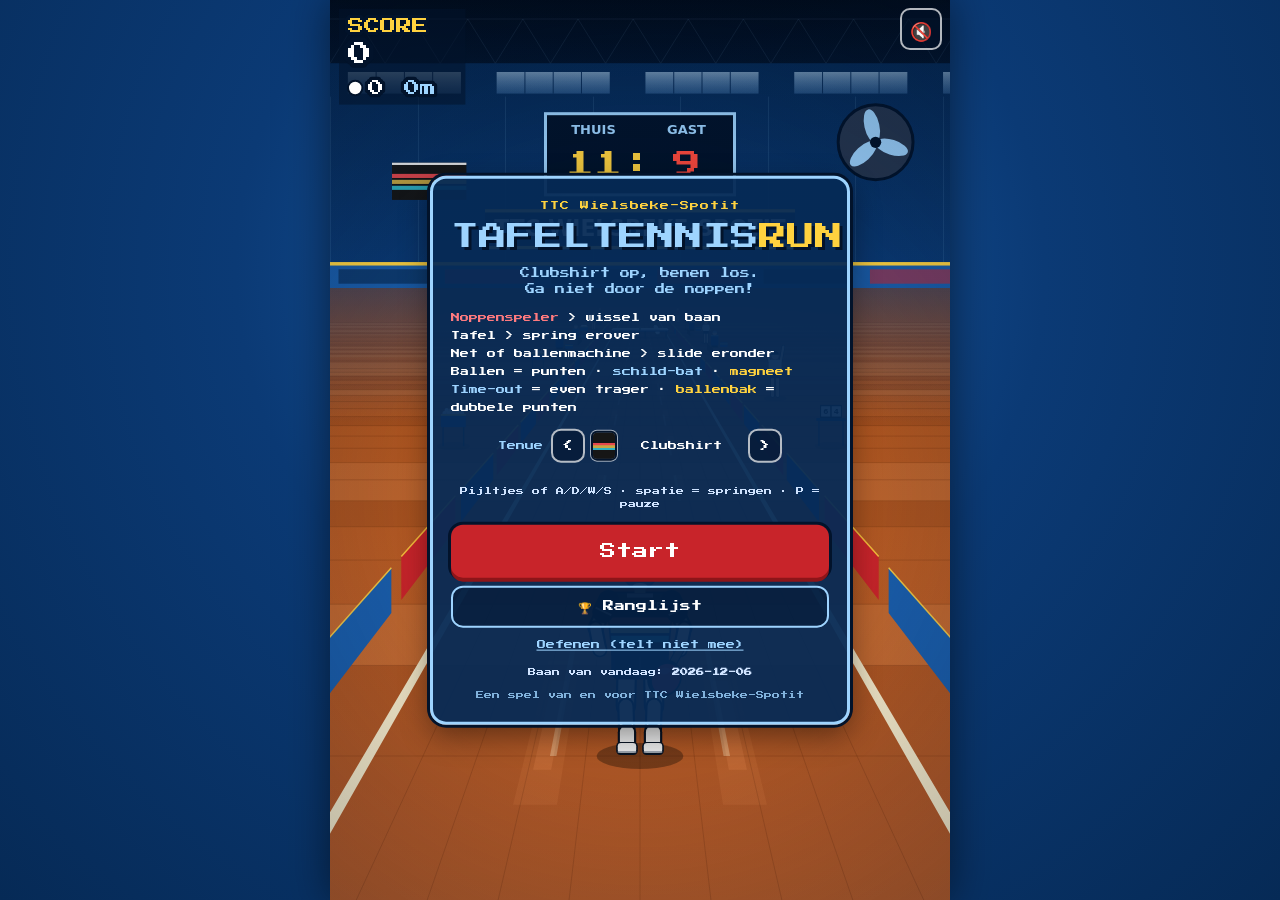
==== index.html @ 85e61050 "Add a leaderboard screen: today and all-time A Ranglijst button on the title screen (and "Ook aller " ====
<!doctype html>
<html lang="nl">
<head>
  <meta charset="utf-8">
  <meta name="viewport" content="width=device-width, initial-scale=1, viewport-fit=cover">
  <meta name="theme-color" content="#0b3a75">
  <title>TAFELTENNISRUN — TTC Wielsbeke-Spotit</title>
  <meta name="description" content="De runner van TTC Wielsbeke-Spotit. Eindeloos smashen door de sporthal: ontwijk noppenspelers, spring over tafels en slide onder netten door. Elke dag een nieuwe baan.">
  <link rel="icon" href="data:image/svg+xml,%3Csvg xmlns=%22http://www.w3.org/2000/svg%22 viewBox=%220 0 16 16%22%3E%3Ccircle cx=%228%22 cy=%228%22 r=%227%22 fill=%22%23fff%22 stroke=%22%23c8242a%22 stroke-width=%222%22/%3E%3C/svg%3E">
  <link rel="preconnect" href="https://fonts.googleapis.com">
  <link rel="preconnect" href="https://fonts.gstatic.com" crossorigin>
  <link href="https://fonts.googleapis.com/css2?family=Press+Start+2P&display=swap" rel="stylesheet">
  <link rel="stylesheet" href="style.css">
</head>
<body>
  <main id="app">
    <canvas id="game" aria-label="Speelveld"></canvas>

    <div class="corner" data-ui>
      <button id="btn-pause" class="icon" type="button" aria-label="Pauze" title="Pauze (P)">&#10073;&#10073;</button>
      <button id="btn-sound" class="icon" type="button" aria-label="Geluid aanzetten" aria-pressed="false" title="Geluid aan/uit">&#128263;</button>
    </div>

    <!-- titelscherm -->
    <section id="screen-start" class="panel" data-ui>
      <p class="club">TTC Wielsbeke-Spotit</p>
      <h1>TAFELTENNIS<span>RUN</span></h1>
      <p class="tag">Clubshirt op, benen los.<br>Ga niet door de noppen!</p>
      <ul class="how">
        <li><b class="red">Noppenspeler</b> &gt; wissel van baan</li>
        <li><b>Tafel</b> &gt; spring erover</li>
        <li><b>Net of ballenmachine</b> &gt; slide eronder</li>
        <li><b>Ballen</b> = punten &middot; <b class="blue">schild-bat</b> &middot; <b class="gold">magneet</b></li>
        <li><b class="blue">Time-out</b> = even trager &middot; <b class="gold">ballenbak</b> = dubbele punten</li>
      </ul>
      <div id="skin-picker" class="skin-picker">
        <span class="lbl">Tenue</span>
        <button id="skin-prev" class="icon" type="button" aria-label="Vorig tenue">&lt;</button>
        <span id="skin-swatch" class="swatch" aria-hidden="true"></span>
        <span id="skin-name" class="name" aria-live="polite">Clubshirt</span>
        <button id="skin-next" class="icon" type="button" aria-label="Volgend tenue">&gt;</button>
      </div>
      <p class="skin-lock" id="skin-lock"></p>
      <p class="keys">
        <span class="touch">Veeg links, rechts, omhoog of omlaag. Tik = springen.</span>
        <span class="pc">Pijltjes of A/D/W/S &middot; spatie = springen &middot; P = pauze</span>
      </p>
      <button id="btn-start" class="big" type="button">Start</button>
      <button id="btn-board" class="mid" type="button">&#127942; Ranglijst</button>
      <button id="btn-practice" class="small" type="button">Oefenen (telt niet mee)</button>
      <p class="seed">Baan van vandaag: <b id="seed-today"></b></p>
      <p class="best" id="best-ever"></p>
      <p class="foot">Een spel van en voor TTC Wielsbeke-Spotit</p>
    </section>

    <!-- pauze -->
    <section id="screen-pause" class="panel" data-ui hidden>
      <h2>Pauze</h2>
      <button id="btn-resume" class="big" type="button">Verder</button>
      <button id="btn-quit" class="small" type="button">Stoppen</button>
    </section>

    <!-- game over -->
    <section id="screen-over" class="panel over" data-ui hidden>
      <h2 id="over-title">Gebotst!</h2>
      <p class="final"><span id="over-score">0</span> punten</p>
      <p class="sub" id="over-detail"></p>
      <p class="unlock" id="unlock-note" hidden></p>

      <form id="name-form" hidden>
        <label for="name-input">Je naam voor de ranglijst</label>
        <div class="row">
          <input id="name-input" maxlength="16" autocomplete="nickname" spellcheck="false" placeholder="Naam">
          <button type="submit">Bewaar</button>
        </div>
      </form>
      <p class="sub" id="submit-note"></p>

      <button id="btn-again" class="big" type="button">Opnieuw</button>

      <div class="board">
        <h3 id="board-title">Ranglijst TTC Wielsbeke-Spotit</h3>
        <ol id="board-list"></ol>
        <p class="sub" id="board-note"></p>
      </div>
      <button id="btn-board-over" class="mid" type="button">&#127942; Ook aller tijden</button>
      <button id="btn-home" class="small" type="button">Naar het begin</button>
    </section>

    <!-- ranglijsten: vandaag en aller tijden -->
    <section id="screen-board" class="panel over" data-ui hidden>
      <h2>Ranglijst</h2>
      <div class="tabs" role="tablist" aria-label="Welke ranglijst">
        <button id="tab-day" role="tab" type="button" aria-selected="true" aria-controls="rank-list">Vandaag</button>
        <button id="tab-all" role="tab" type="button" aria-selected="false" aria-controls="rank-list">Aller tijden</button>
      </div>
      <div class="board">
        <h3 id="rank-title"></h3>
        <ol id="rank-list" role="tabpanel"></ol>
        <p class="sub" id="rank-note"></p>
      </div>
      <button id="btn-board-back" class="big" type="button">Terug</button>
    </section>
  </main>

  <script src="config.js"></script>
  <script src="rng.js"></script>
  <script src="world.js"></script>
  <script src="game.js"></script>
  <script src="skins.js"></script>
  <script src="input.js"></script>
  <script src="render.js"></script>
  <script src="board.js"></script>
  <script src="app.js"></script>
</body>
</html>
---- style.css ----
/* ============================================================
   Tafeltennisrun — layout en thema
   TTC Wielsbeke-Spotit: zelfde palet en lettertype als smash.
   ============================================================ */
:root{
  --blue-deep:#062a56;
  --blue:#0b3a75;
  --blue-mid:#1a5ca8;
  --blue-lt:#2f7fd4;
  --blue-hi:#7ec1ff;
  --chrome:#9ed4ff;
  --red:#c8242a;
  --red-dark:#8d1519;
  --gold:#ffd23f;
  --ink:#02132b;
  --paper:#f4f7fb;
  --panel:rgba(6,42,86,.94);
  --px: 'Press Start 2P', 'Courier New', monospace;
}

*{ box-sizing:border-box; margin:0; padding:0; }
html,body{ height:100%; }

body{
  background:radial-gradient(circle at 50% 30%, var(--blue-mid) 0%, var(--blue) 45%, var(--blue-deep) 100%);
  color:#fff;
  font-family:var(--px);
  font-size:11px;
  line-height:1.6;
  overflow:hidden;
  -webkit-tap-highlight-color:transparent;
  -webkit-user-select:none; user-select:none;
}

#app{
  position:relative;
  width:100%;
  max-width:620px;
  height:100vh;
  height:100dvh;
  margin:0 auto;
  overflow:hidden;
  background:var(--ink);
  box-shadow:0 0 40px rgba(0,0,0,.5);
}

#game{
  position:absolute; inset:0;
  width:100%; height:100%;
  display:block;
  touch-action:none;
}

/* ---------- knoppen in de hoek ---------- */
.corner{
  position:absolute; top:8px; right:8px;
  display:flex; gap:6px;
  z-index:3;
}
button{ font:inherit; cursor:pointer; }
.icon{
  width:42px; height:42px;
  border-radius:10px;
  border:2px solid rgba(255,255,255,.7);
  background:rgba(2,19,43,.55);
  color:#fff;
  font-size:18px; line-height:1;
}
.icon:focus-visible, .panel button:focus-visible, input:focus-visible{
  outline:3px solid var(--gold); outline-offset:2px;
}

/* ---------- schermen ---------- */
.panel{
  position:absolute;
  left:50%; top:50%;
  transform:translate(-50%,-50%);
  width:min(92%, 420px);
  max-height:calc(100% - 70px);
  overflow-y:auto;
  padding:20px 18px;
  border-radius:16px;
  background:var(--panel);
  border:3px solid var(--chrome);
  box-shadow:0 0 0 3px var(--ink), 0 10px 30px rgba(0,0,0,.45);
  text-align:center;
  z-index:2;
}
.panel[hidden]{ display:none; }
.panel.over{ top:56px; transform:translateX(-50%); max-height:calc(100% - 64px); }

h1{
  font-size:clamp(15px, 5.4vw, 28px);
  font-weight:400;
  line-height:1.2;
  margin-bottom:10px;
  color:var(--chrome);
  text-shadow:3px 3px 0 var(--ink);
}
h1 span{ color:var(--gold); }
h2{ font-size:clamp(13px, 4.4vw, 20px); font-weight:400; line-height:1.4; margin-bottom:10px; color:var(--gold); text-shadow:2px 2px 0 var(--ink); }
h3{ font-size:10px; font-weight:400; margin:14px 0 8px; color:var(--chrome); }

.club{ font-size:9px; color:var(--gold); letter-spacing:1px; margin-bottom:8px; }
.tag{ color:var(--chrome); font-size:10px; margin-bottom:12px; }
.how{ list-style:none; text-align:left; margin:0 auto 12px; display:inline-block; font-size:9px; line-height:2; }
.how b{ color:#fff; font-weight:400; }
.how .red{ color:#ff7a7f; }
.how .blue{ color:var(--chrome); }
.how .gold{ color:var(--gold); }
.keys{ font-size:8px; color:#cfe3ff; margin-bottom:14px; }
.foot{ font-size:8px; color:var(--chrome); opacity:.8; margin-top:10px; }
.keys .pc{ display:none; }
@media (hover:hover) and (pointer:fine){
  .keys .touch{ display:none; }
  .keys .pc{ display:inline; }
}

/* tenuekiezer */
.skin-picker{
  display:flex; align-items:center; justify-content:center; gap:8px;
  font-size:9px; margin-bottom:4px;
}
.skin-picker .lbl{ color:var(--chrome); }
.skin-picker .icon{ width:34px; height:34px; font-size:12px; font-family:var(--px); }
.skin-picker .swatch{
  width:22px; height:26px; flex:0 0 auto;
  border-radius:4px; box-shadow:0 0 0 2px var(--ink), 0 0 0 3px rgba(255,255,255,.6);
}
.skin-picker .name{ min-width:13ch; color:#fff; }
.skin-picker.locked .swatch{ filter:grayscale(1) brightness(.55); }
.skin-picker.locked .name{ color:#8aa6c8; }
.skin-lock{ font-size:8px; color:var(--gold); min-height:12px; margin-bottom:6px; }
.unlock{
  font-size:9px; line-height:1.6; color:var(--ink); background:var(--gold);
  border-radius:8px; padding:8px; margin:8px 0;
}
.unlock[hidden]{ display:none; }

.big{
  display:block; width:100%;
  padding:14px;
  border:0; border-radius:12px;
  background:var(--red);
  color:#fff;
  font-family:var(--px);
  font-size:16px;
  box-shadow:0 4px 0 var(--red-dark), 0 0 0 3px var(--ink);
  margin:8px 0;
}
.big:active{ transform:translateY(2px); box-shadow:0 2px 0 var(--red-dark), 0 0 0 3px var(--ink); }
.mid{
  display:block; width:100%;
  padding:10px;
  border:2px solid var(--chrome); border-radius:12px;
  background:rgba(2,19,43,.45);
  color:#fff;
  font-family:var(--px);
  font-size:11px;
  margin:4px 0 2px;
}
.mid:active{ transform:translateY(1px); }
.small{
  background:none; border:0;
  color:var(--chrome);
  text-decoration:underline;
  padding:8px; font-size:9px; line-height:1.6;
}
.seed, .best, .sub{ font-size:8px; color:#cfe3ff; margin-top:6px; }
.final{ font-size:clamp(16px, 5.5vw, 24px); color:var(--gold); text-shadow:2px 2px 0 var(--ink); margin:4px 0; }

form{ margin:12px 0 4px; text-align:left; }
form label{ font-size:8px; color:#cfe3ff; }
form .row{ display:flex; gap:6px; margin-top:4px; }
form input{
  flex:1; min-width:0;
  padding:10px; font-family:var(--px); font-size:12px;
  border-radius:10px; border:2px solid var(--blue-lt);
  background:var(--paper); color:var(--ink);
  -webkit-user-select:text; user-select:text;
}
form button{
  padding:10px 14px; border:0; border-radius:10px;
  background:var(--gold); color:var(--ink); font-size:10px;
}

.board ol{
  list-style:none;
  text-align:left;
  font-size:9px;
  counter-reset:r;
}
.board li{
  display:flex; gap:8px;
  padding:4px 6px;
  border-bottom:1px solid rgba(255,255,255,.12);
  counter-increment:r;
}
.board li::before{ content:counter(r) "."; width:30px; color:var(--chrome); }
.board li .n{ flex:1; overflow:hidden; text-overflow:ellipsis; white-space:nowrap; }
.board li .s{ color:var(--gold); }
.board li.me{ background:rgba(255,210,63,.18); border-radius:6px; }
.board li.empty::before{ content:""; width:0; }

/* ranglijst-scherm: tabs vandaag / aller tijden */
.tabs{ display:flex; gap:6px; margin:4px 0 2px; }
.tabs button{
  flex:1; padding:9px 6px;
  border:2px solid var(--chrome); border-radius:10px;
  background:transparent; color:var(--chrome);
  font-family:var(--px); font-size:9px;
}
.tabs button[aria-selected="true"]{ background:var(--chrome); color:var(--ink); }
.board li .d{ color:#8aa6c8; font-size:7px; align-self:center; }
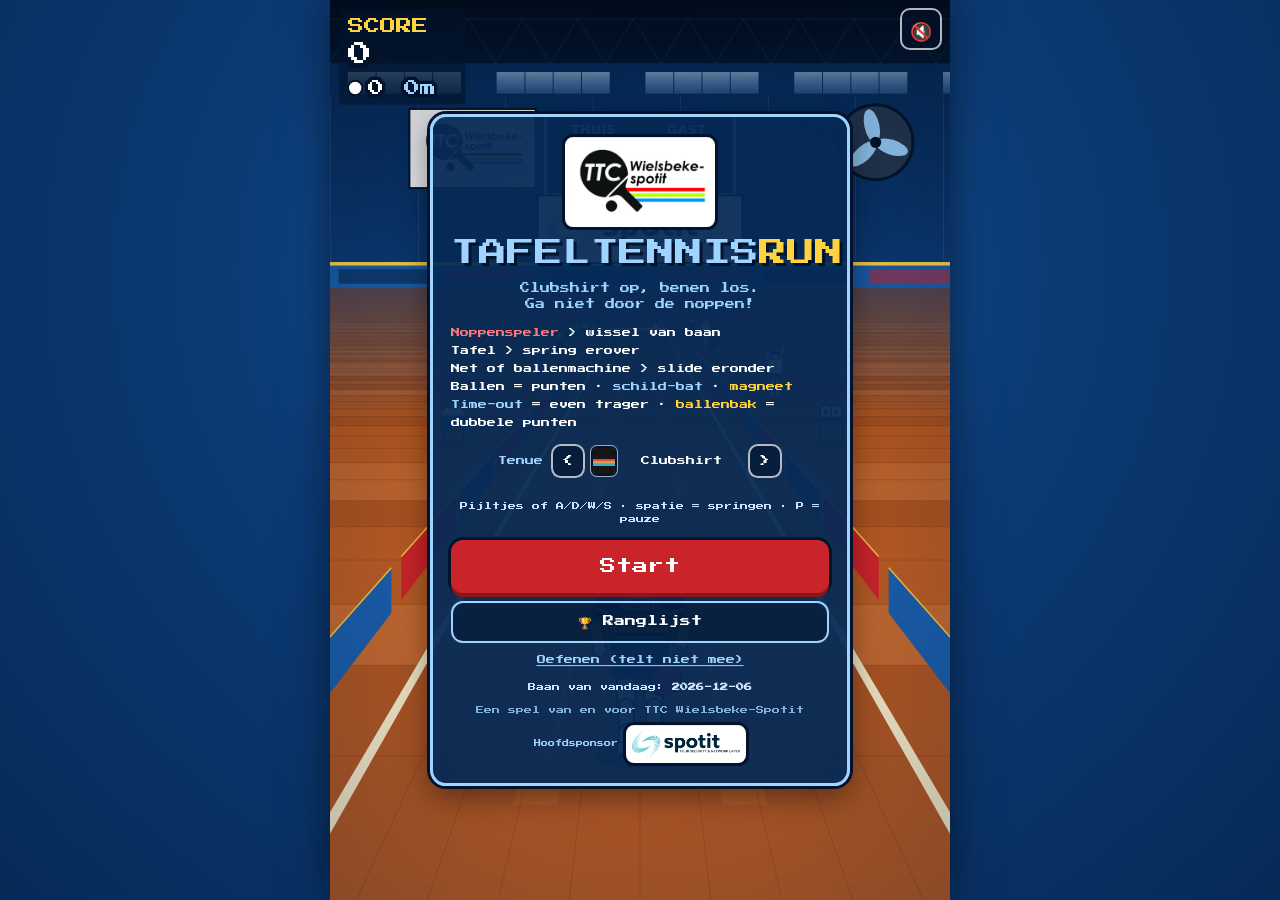
==== commit c268e8e8: "Show the real club logo and main sponsor Spotit The club logo replaces the black stripe flag on the " ====
--- a/index.html
+++ b/index.html
@@ -15,6 +15,7 @@
 <body>
   <main id="app">
     <canvas id="game" aria-label="Speelveld"></canvas>
+    <p id="hint" class="hint" role="status" aria-live="polite" hidden></p>
 
     <div class="corner" data-ui>
       <button id="btn-pause" class="icon" type="button" aria-label="Pauze" title="Pauze (P)">&#10073;&#10073;</button>
@@ -23,7 +24,7 @@
 
     <!-- titelscherm -->
     <section id="screen-start" class="panel" data-ui>
-      <p class="club">TTC Wielsbeke-Spotit</p>
+      <p class="club"><img src="img/clublogo.png" alt="TTC Wielsbeke-Spotit" width="636" height="368"></p>
       <h1>TAFELTENNIS<span>RUN</span></h1>
       <p class="tag">Clubshirt op, benen los.<br>Ga niet door de noppen!</p>
       <ul class="how">
@@ -51,6 +52,7 @@
       <p class="seed">Baan van vandaag: <b id="seed-today"></b></p>
       <p class="best" id="best-ever"></p>
       <p class="foot">Een spel van en voor TTC Wielsbeke-Spotit</p>
+      <p class="sponsor"><span>Hoofdsponsor</span><img src="img/spotit.png" alt="Spotit" width="426" height="118"></p>
     </section>
 
     <!-- pauze -->
@@ -68,7 +70,7 @@
       <p class="unlock" id="unlock-note" hidden></p>
 
       <form id="name-form" hidden>
-        <label for="name-input">Je naam voor de ranglijst</label>
+        <label id="name-label" for="name-input">Je naam voor de ranglijst</label>
         <div class="row">
           <input id="name-input" maxlength="16" autocomplete="nickname" spellcheck="false" placeholder="Naam">
           <button type="submit">Bewaar</button>
@@ -107,8 +109,11 @@
   <script src="rng.js"></script>
   <script src="world.js"></script>
   <script src="game.js"></script>
+  <script src="replay.js"></script>
   <script src="skins.js"></script>
   <script src="input.js"></script>
+  <script src="audio.js"></script>
+  <script src="hints.js"></script>
   <script src="render.js"></script>
   <script src="board.js"></script>
   <script src="app.js"></script>
--- a/style.css
+++ b/style.css
@@ -101,7 +101,11 @@
 h2{ font-size:clamp(13px, 4.4vw, 20px); font-weight:400; line-height:1.4; margin-bottom:10px; color:var(--gold); text-shadow:2px 2px 0 var(--ink); }
 h3{ font-size:10px; font-weight:400; margin:14px 0 8px; color:var(--chrome); }
 
-.club{ font-size:9px; color:var(--gold); letter-spacing:1px; margin-bottom:8px; }
+.club{ margin:0 auto 10px; }
+.club img, .sponsor img{ display:block; height:auto; background:#fff; border-radius:8px; box-shadow:0 0 0 3px var(--ink); }
+.club img{ width:min(46%, 150px); margin:0 auto; padding:6px 8px; }
+.sponsor{ display:flex; align-items:center; justify-content:center; gap:8px; margin-top:8px; font-size:7px; color:var(--chrome); }
+.sponsor img{ width:min(40%, 120px); padding:4px 6px; }
 .tag{ color:var(--chrome); font-size:10px; margin-bottom:12px; }
 .how{ list-style:none; text-align:left; margin:0 auto 12px; display:inline-block; font-size:9px; line-height:2; }
 .how b{ color:#fff; font-weight:400; }
@@ -212,3 +216,26 @@
 }
 .tabs button[aria-selected="true"]{ background:var(--chrome); color:var(--ink); }
 .board li .d{ color:#8aa6c8; font-size:7px; align-self:center; }
+
+/* tip voor nieuwe spelers: over de achterwand, onder de score, nooit over de baan */
+.hint{
+  position:absolute; left:50%; top:17%;
+  transform:translateX(-50%);
+  width:max-content; max-width:88%;
+  padding:8px 12px; border-radius:10px;
+  background:rgba(2,19,43,.6); border:2px solid var(--gold);
+  color:var(--gold); text-align:center;
+  font-size:clamp(10px, 3.4vw, 15px); line-height:1.6;
+  text-shadow:2px 2px 0 var(--ink);
+  pointer-events:none;            /* vegen gaat gewoon door */
+  z-index:1;
+  animation:hint-pulse 1s ease-in-out infinite alternate;
+}
+.hint[hidden]{ display:none; }
+@keyframes hint-pulse{ from{ transform:translateX(-50%) scale(1); } to{ transform:translateX(-50%) scale(1.06); } }
+
+/* minder beweging gevraagd: geen animaties of indrukeffecten */
+@media (prefers-reduced-motion: reduce){
+  *, *::before, *::after{ animation:none !important; transition:none !important; }
+  .big:active, .mid:active{ transform:none; }
+}
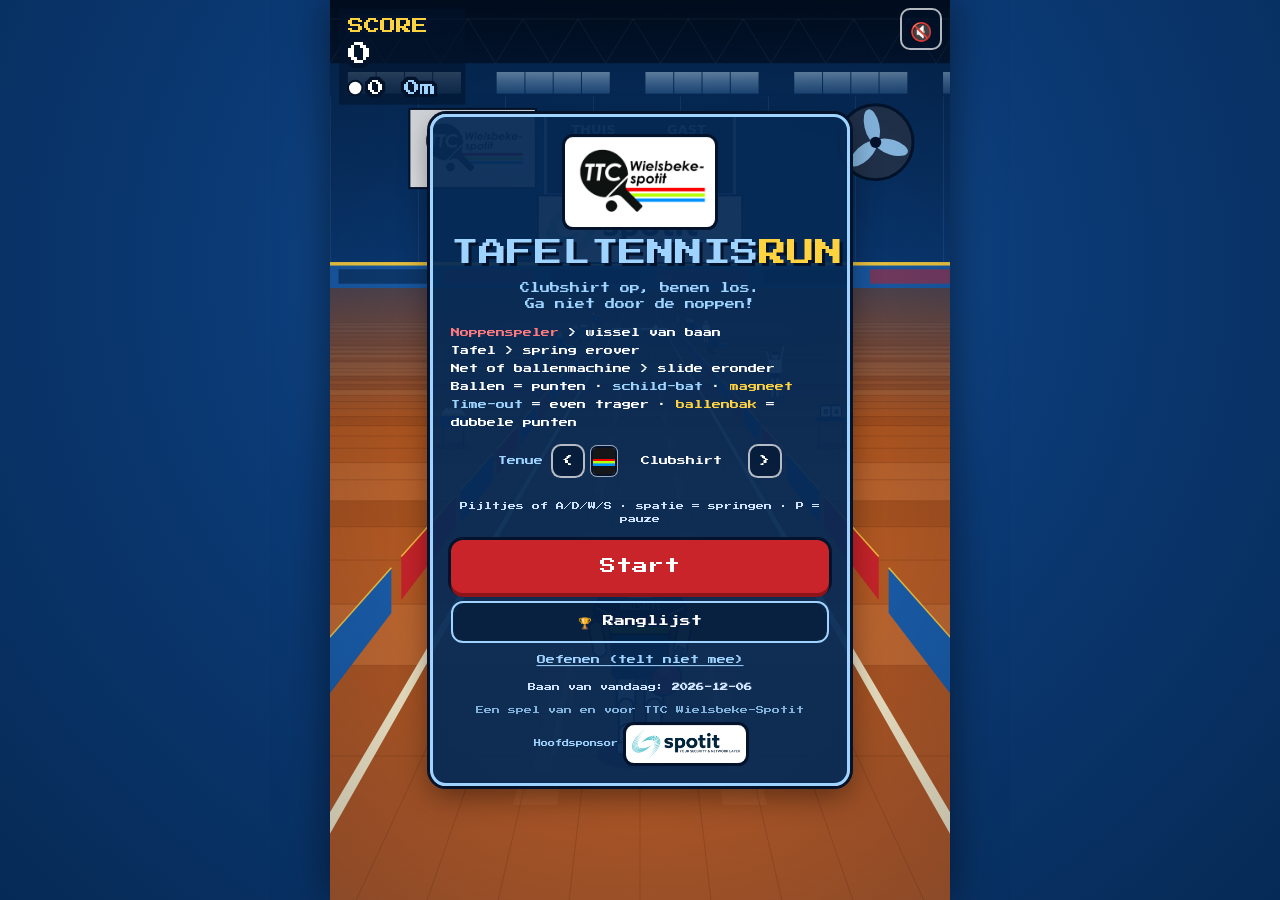
==== commit 54e29a0c: "Ready for the club: the address of the ttcwielsbeke org The official repo moves to github.com/ttcwie" ====
--- a/index.html
+++ b/index.html
@@ -4,6 +4,7 @@
   <meta charset="utf-8">
   <meta name="viewport" content="width=device-width, initial-scale=1, viewport-fit=cover">
   <meta name="theme-color" content="#0b3a75">
+  <link rel="canonical" href="https://ttcwielsbeke.github.io/tafeltennisrun/">
   <title>TAFELTENNISRUN — TTC Wielsbeke-Spotit</title>
   <meta name="description" content="De runner van TTC Wielsbeke-Spotit. Eindeloos smashen door de sporthal: ontwijk noppenspelers, spring over tafels en slide onder netten door. Elke dag een nieuwe baan.">
   <link rel="icon" href="data:image/svg+xml,%3Csvg xmlns=%22http://www.w3.org/2000/svg%22 viewBox=%220 0 16 16%22%3E%3Ccircle cx=%228%22 cy=%228%22 r=%227%22 fill=%22%23fff%22 stroke=%22%23c8242a%22 stroke-width=%222%22/%3E%3C/svg%3E">
